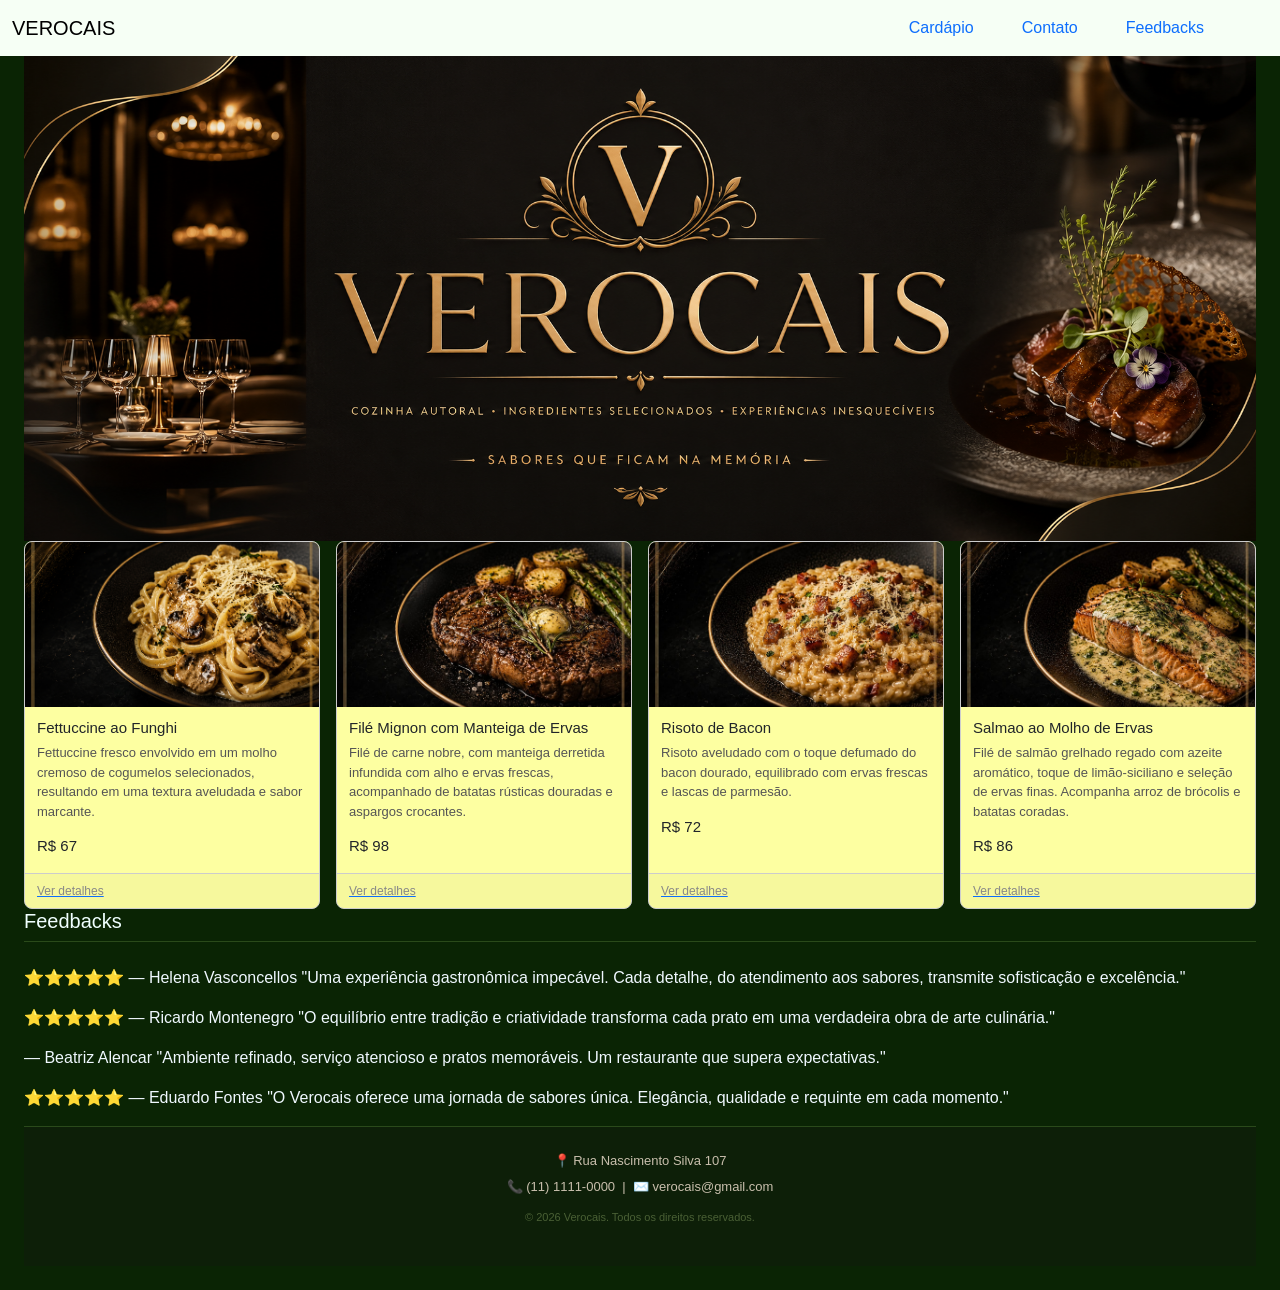
==== site-bootstrap/index.html @ e0255513 "Add files via upload" ====
<!DOCTYPE html>
<html lang="pt-BR">
<head>
  <meta charset="UTF-8" />
  <meta name="viewport" content="width=device-width, initial-scale=1.0" />
  <title>VEROCAIS</title>
    <link rel="stylesheet" href=" https://cdn.jsdelivr.net/npm/bootstrap@5.3.8/dist/css/bootstrap.min.css">
  
  <link rel="stylesheet" href="style.css">
</head>
<body>
<nav id="cabecalho" class="navbar fixed-top cabecalho">
  <div class="container-fluid">
    <a class="navbar-brand" href="#">VEROCAIS</a>
    <ul class="nav justify-content-center" style="gap: 1rem;">
  <li class="nav-item">
    <a class="nav-link active" aria-current="page" href="cardapio.html">Cardápio</a>
  </li>
  <li class="nav-item">
    <a class="nav-link" href="#contato">Contato</a>
  </li>
  <li class="nav-item">
    <a class="nav-link" href="#feedbacks">Feedbacks</a>
  </li>
  <li class="nav-item">
    <a class="nav-link disabled" aria-disabled="true"></a>
  </li>
</ul>
  </div>
 
</nav>

img/pca
vero

  <div class="hero-banner">
    <picture>
     
      <source media="(max-width: 480px)" srcset="img/pca.jpeg" />


     
      <source media="(max-width: 860px)" srcset="img/dsa.jpeg" />

     
      <img src="img/vero.png" alt="Verocais — Sabores que ficam na memória" />
    </picture>
  </div>

 
  <div class="grid">

    <div class="card">
      <div class="card-thumb"><img src="img/macarrao.png" alt="Imagem do card" /></div>
      <div class="card-body">
        <h2>Fettuccine ao Funghi</h2>
        <p>Fettuccine fresco envolvido em um molho cremoso de cogumelos selecionados, resultando em uma textura aveludada e sabor marcante.</p>
        <h2>R$ 67</h2>
      </div>
      <a href="selecionado.html">
        <div class="card-footer">Ver detalhes</div>
      </a>
    </div>

    <div class="card">
      <div class="card-thumb"><img src="img/carne.jpg" alt="Imagem do card" /></div>
      <div class="card-body">
        <h2>Filé Mignon com Manteiga de Ervas</h2>
        <p>Filé de carne nobre, com manteiga derretida infundida com alho e ervas frescas, acompanhado de batatas rústicas douradas e aspargos crocantes.</p>
        <h2>R$ 98</h2>
      </div>
      <a href="cardapio.html">
        <div class="card-footer">Ver detalhes</div>
      </a>
    </div>

    <div class="card">
      <div class="card-thumb"><img src="img/risotobacon.jpg" alt="Imagem do card" /></div>
      <div class="card-body">
        <h2>Risoto de Bacon</h2>
        <p>Risoto aveludado com o toque defumado do bacon dourado, equilibrado com ervas frescas e lascas de parmesão.</p>
        <h2>R$ 72</h2>
      </div>
      <a href="cardapio.html">
        <div class="card-footer">Ver detalhes</div>
      </a>
    </div>

    <div class="card">
      <div class="card-thumb"><img src="img/salmao.jpg" alt="Imagem do card" /></div>
      <div class="card-body">
        <h2> Salmao ao Molho de Ervas</h2>
        <p>Filé de salmão grelhado regado com azeite aromático, toque de limão-siciliano e seleção de ervas finas. Acompanha arroz de brócolis e batatas coradas.
        </p>
        <h2>R$ 86</h2>
        </div>
         <a href="cardapio.html">
           <div class="card-footer">Ver detalhes</div>
         </a>
      </div>
      </div>
      
     
      <div id="feedbacks" >
        
        
         <h1>Feedbacks</h1>
         
         <p>⭐⭐⭐⭐⭐ — Helena Vasconcellos

"Uma experiência gastronômica impecável. Cada detalhe, do atendimento aos sabores, transmite sofisticação e excelência."</p>

<p>⭐⭐⭐⭐⭐ — Ricardo Montenegro

"O equilíbrio entre tradição e criatividade transforma cada prato em uma verdadeira obra de arte culinária."</p>

<p> — Beatriz Alencar

"Ambiente refinado, serviço atencioso e pratos memoráveis. Um restaurante que supera expectativas."</p>

<p>⭐⭐⭐⭐⭐ — Eduardo Fontes

"O Verocais oferece uma jornada de sabores única. Elegância, qualidade e requinte em cada momento."</p>
      </div>
     

  
 <footer id="contato" style="background:#0d1f08; border-top:1px solid #2a4a1a; padding:1.5rem 2rem; text-align:center; font-family:sans-serif;">
  <p style="color:#c9bfad; font-size:13px; margin-bottom:0.4rem;">
    📍 Rua Nascimento Silva 107
  </p>
  <p style="color:#c9bfad; font-size:13px; margin-bottom:0.4rem;">
    📞 (11) 1111-0000 &nbsp;|&nbsp; ✉️ verocais@gmail.com
  </p>
  <p style="color:#4a6035; font-size:11px; margin-top:0.8rem;">
    © 2026 Verocais. Todos os direitos reservados.
  </p>
</footer>
</body>
</html>
---- site-bootstrap/style.css ----
#cabecalho{ background-color: rgb(246, 255, 245);
  

}
  * { box-sizing: border-box; margin: 0; padding: 0; }

    .hero-banner {
      width: 100%;
      display: flex;
      justify-content: center;
      align-items: center;
      overflow: hidden;
    }

    .hero-banner img {
      width: 100%;
      height: auto;
      display: block;
      object-fit: cover;
      object-position: center center;
    }

    @media (max-width: 860px) {
      .hero-banner img {
        height: 320px;
      }
    }

    @media (max-width: 480px) {
      .hero-banner img {
        height: 220px;
      }
    }


    

    body {
      font-family: sans-serif;
      padding: 24px;
      background: #0a2404;
    }

    h1 {
      margin-bottom: 24px;
      font-size: 20px;
      color: azure;
    }

   

    .grid {
      display: grid;
      gap: 16px;

    
      grid-template-columns: repeat(4, 1fr);
    }

    /* Tablet: 2 colunas */
    @media (max-width: 900px) {
      .grid {
        grid-template-columns: repeat(2, 1fr);
      }
    }

    /* Mobile: 1 coluna */
    @media (max-width: 540px) {
      .grid {
        grid-template-columns: 1fr;
      }
    }

   

    .card { 
      background: rgb(253, 255, 161);
      border: 1px solid #ccc;
      border-radius: 8px;
      overflow: hidden;
    }

    .card-thumb {
      background: #ddd;
      aspect-ratio: 16 / 9;
      overflow: hidden;   
    }

    .card-thumb img {
      width: 100%;
      height: 100%;
      object-fit: cover;  
      display: block;     
    }

    .card-body {
      padding: 12px;
    }

    .card-body h2 {
      font-size: 15px;
      margin-bottom: 6px;
    }

    .card-body p {
      font-size: 13px;
      color: #555;
    }

    .card-footer {
      border-top: 1px solid #ccc;
      padding: 8px 12px;
      font-size: 12px;
      color: #888;
    }
.grid {
  display: grid;
  gap: 16px;
  grid-template-columns: repeat(4, 1fr); 
}

@media (max-width: 900px) {
  .grid { grid-template-columns: repeat(2, 1fr); } 
}

@media (max-width: 540px) {
  .grid { grid-template-columns: 1fr; } 
}
.card-thumb {
  background: #ddd;
  aspect-ratio: 16 / 9;

  
  overflow: hidden;
}

.card-thumb image.png {
  width: 100%;
  height: 100%;
  object-fit: cover;  
  display: block;      
}

#feedbacks{
    color: aliceblue;
}

    #feedbacks h1 {
  border-bottom: 1px solid #2a4a1a;
  padding-bottom: 0.5rem;
  margin-bottom: 1.5rem;
}
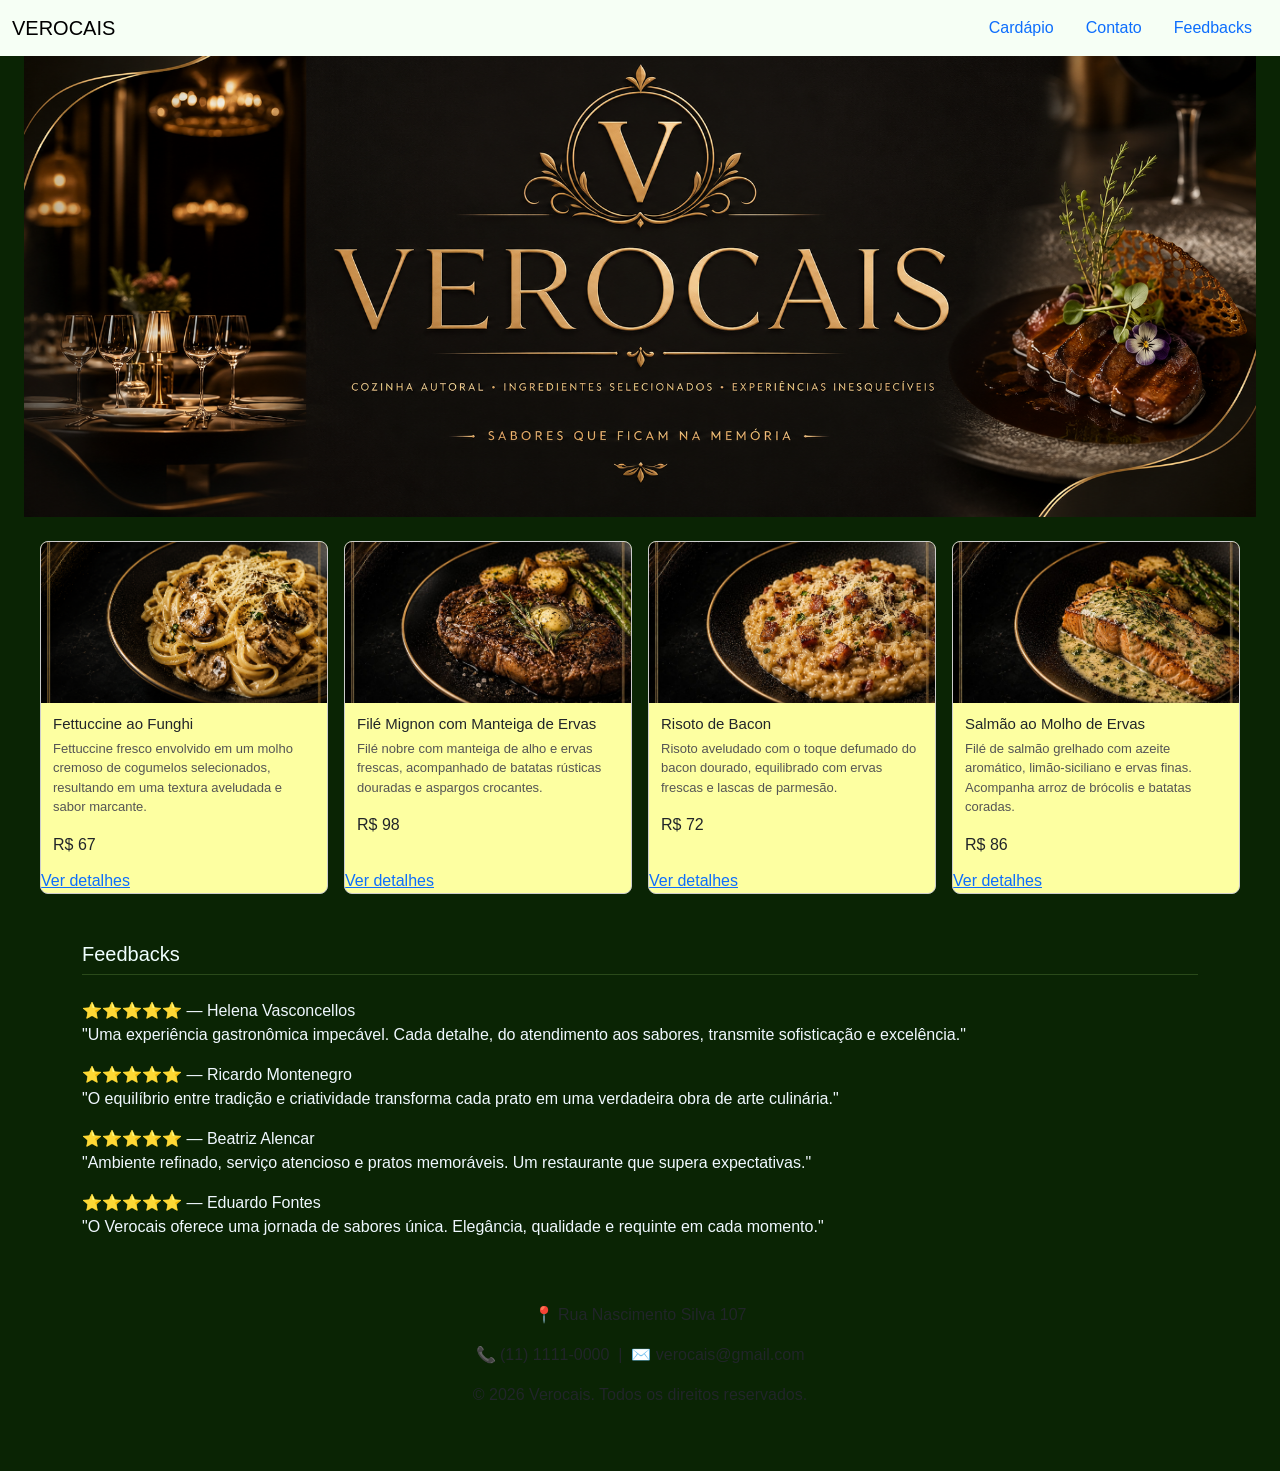
==== commit 80f7c884: "Update index.html" ====
--- a/site-bootstrap/index.html
+++ b/site-bootstrap/index.html
@@ -4,137 +4,111 @@
   <meta charset="UTF-8" />
   <meta name="viewport" content="width=device-width, initial-scale=1.0" />
   <title>VEROCAIS</title>
-    <link rel="stylesheet" href=" https://cdn.jsdelivr.net/npm/bootstrap@5.3.8/dist/css/bootstrap.min.css">
-  
+  <link rel="stylesheet" href="https://cdn.jsdelivr.net/npm/bootstrap@5.3.8/dist/css/bootstrap.min.css">
   <link rel="stylesheet" href="style.css">
 </head>
 <body>
-<nav id="cabecalho" class="navbar fixed-top cabecalho">
-  <div class="container-fluid">
-    <a class="navbar-brand" href="#">VEROCAIS</a>
-    <ul class="nav justify-content-center" style="gap: 1rem;">
-  <li class="nav-item">
-    <a class="nav-link active" aria-current="page" href="cardapio.html">Cardápio</a>
-  </li>
-  <li class="nav-item">
-    <a class="nav-link" href="#contato">Contato</a>
-  </li>
-  <li class="nav-item">
-    <a class="nav-link" href="#feedbacks">Feedbacks</a>
-  </li>
-  <li class="nav-item">
-    <a class="nav-link disabled" aria-disabled="true"></a>
-  </li>
-</ul>
-  </div>
+
  
-</nav>
+  <nav id="cabecalho" class="navbar fixed-top">
+    <div class="container-fluid">
+      <a class="navbar-brand" href="index.html">VEROCAIS</a>
+      <ul class="nav">
+        <li class="nav-item"><a class="nav-link active" href="cardapio.html">Cardápio</a></li>
+        <li class="nav-item"><a class="nav-link" href="#contato">Contato</a></li>
+        <li class="nav-item"><a class="nav-link" href="#feedbacks">Feedbacks</a></li>
+      </ul>
+    </div>
+  </nav>
 
-img/pca
-vero
-
+  
   <div class="hero-banner">
     <picture>
-     
       <source media="(max-width: 480px)" srcset="img/pca.jpeg" />
-
-
-     
       <source media="(max-width: 860px)" srcset="img/dsa.jpeg" />
-
-     
       <img src="img/vero.png" alt="Verocais — Sabores que ficam na memória" />
     </picture>
   </div>
 
+  
+  <div class="container-fluid px-3 py-4">
+    <div class="row g-3">
+
+      <div class="col-12 col-sm-6 col-lg-3">
+        <div class="card h-100">
+          <div class="card-thumb">
+            <img src="img/macarrao.png" alt="Fettuccine ao Funghi" />
+          </div>
+          <div class="card-body">
+            <h2>Fettuccine ao Funghi</h2>
+            <p>Fettuccine fresco envolvido em um molho cremoso de cogumelos selecionados, resultando em uma textura aveludada e sabor marcante.</p>
+            <span class="preco">R$ 67</span>
+          </div>
+          <a href="selecionado.html" class="card-footer-link">Ver detalhes</a>
+        </div>
+      </div>
+
+      <div class="col-12 col-sm-6 col-lg-3">
+        <div class="card h-100">
+          <div class="card-thumb">
+            <img src="img/carne.jpg" alt="Filé Mignon com Manteiga de Ervas" />
+          </div>
+          <div class="card-body">
+            <h2>Filé Mignon com Manteiga de Ervas</h2>
+            <p>Filé nobre com manteiga de alho e ervas frescas, acompanhado de batatas rústicas douradas e aspargos crocantes.</p>
+            <span class="preco">R$ 98</span>
+          </div>
+          <a href="cardapio.html" class="card-footer-link">Ver detalhes</a>
+        </div>
+      </div>
+
+      <div class="col-12 col-sm-6 col-lg-3">
+        <div class="card h-100">
+          <div class="card-thumb">
+            <img src="img/risotobacon.jpg" alt="Risoto de Bacon" />
+          </div>
+          <div class="card-body">
+            <h2>Risoto de Bacon</h2>
+            <p>Risoto aveludado com o toque defumado do bacon dourado, equilibrado com ervas frescas e lascas de parmesão.</p>
+            <span class="preco">R$ 72</span>
+          </div>
+          <a href="cardapio.html" class="card-footer-link">Ver detalhes</a>
+        </div>
+      </div>
+
+      <div class="col-12 col-sm-6 col-lg-3">
+        <div class="card h-100">
+          <div class="card-thumb">
+            <img src="img/salmao.jpg" alt="Salmão ao Molho de Ervas" />
+          </div>
+          <div class="card-body">
+            <h2>Salmão ao Molho de Ervas</h2>
+            <p>Filé de salmão grelhado com azeite aromático, limão-siciliano e ervas finas. Acompanha arroz de brócolis e batatas coradas.</p>
+            <span class="preco">R$ 86</span>
+          </div>
+          <a href="cardapio.html" class="card-footer-link">Ver detalhes</a>
+        </div>
+      </div>
+
+    </div>
+  </div>
+
+
+  <div id="feedbacks" class="container py-4">
+    <h1>Feedbacks</h1>
+    <p>⭐⭐⭐⭐⭐ — Helena Vasconcellos<br>"Uma experiência gastronômica impecável. Cada detalhe, do atendimento aos sabores, transmite sofisticação e excelência."</p>
+    <p>⭐⭐⭐⭐⭐ — Ricardo Montenegro<br>"O equilíbrio entre tradição e criatividade transforma cada prato em uma verdadeira obra de arte culinária."</p>
+    <p>⭐⭐⭐⭐⭐ — Beatriz Alencar<br>"Ambiente refinado, serviço atencioso e pratos memoráveis. Um restaurante que supera expectativas."</p>
+    <p>⭐⭐⭐⭐⭐ — Eduardo Fontes<br>"O Verocais oferece uma jornada de sabores única. Elegância, qualidade e requinte em cada momento."</p>
+  </div>
+
  
-  <div class="grid">
+  <footer id="contato" class="text-center py-4 px-3">
+    <p>📍 Rua Nascimento Silva 107</p>
+    <p>📞 (11) 1111-0000 &nbsp;|&nbsp; ✉️ verocais@gmail.com</p>
+    <p class="copy">© 2026 Verocais. Todos os direitos reservados.</p>
+  </footer>
 
-    <div class="card">
-      <div class="card-thumb"><img src="img/macarrao.png" alt="Imagem do card" /></div>
-      <div class="card-body">
-        <h2>Fettuccine ao Funghi</h2>
-        <p>Fettuccine fresco envolvido em um molho cremoso de cogumelos selecionados, resultando em uma textura aveludada e sabor marcante.</p>
-        <h2>R$ 67</h2>
-      </div>
-      <a href="selecionado.html">
-        <div class="card-footer">Ver detalhes</div>
-      </a>
-    </div>
-
-    <div class="card">
-      <div class="card-thumb"><img src="img/carne.jpg" alt="Imagem do card" /></div>
-      <div class="card-body">
-        <h2>Filé Mignon com Manteiga de Ervas</h2>
-        <p>Filé de carne nobre, com manteiga derretida infundida com alho e ervas frescas, acompanhado de batatas rústicas douradas e aspargos crocantes.</p>
-        <h2>R$ 98</h2>
-      </div>
-      <a href="cardapio.html">
-        <div class="card-footer">Ver detalhes</div>
-      </a>
-    </div>
-
-    <div class="card">
-      <div class="card-thumb"><img src="img/risotobacon.jpg" alt="Imagem do card" /></div>
-      <div class="card-body">
-        <h2>Risoto de Bacon</h2>
-        <p>Risoto aveludado com o toque defumado do bacon dourado, equilibrado com ervas frescas e lascas de parmesão.</p>
-        <h2>R$ 72</h2>
-      </div>
-      <a href="cardapio.html">
-        <div class="card-footer">Ver detalhes</div>
-      </a>
-    </div>
-
-    <div class="card">
-      <div class="card-thumb"><img src="img/salmao.jpg" alt="Imagem do card" /></div>
-      <div class="card-body">
-        <h2> Salmao ao Molho de Ervas</h2>
-        <p>Filé de salmão grelhado regado com azeite aromático, toque de limão-siciliano e seleção de ervas finas. Acompanha arroz de brócolis e batatas coradas.
-        </p>
-        <h2>R$ 86</h2>
-        </div>
-         <a href="cardapio.html">
-           <div class="card-footer">Ver detalhes</div>
-         </a>
-      </div>
-      </div>
-      
-     
-      <div id="feedbacks" >
-        
-        
-         <h1>Feedbacks</h1>
-         
-         <p>⭐⭐⭐⭐⭐ — Helena Vasconcellos
-
-"Uma experiência gastronômica impecável. Cada detalhe, do atendimento aos sabores, transmite sofisticação e excelência."</p>
-
-<p>⭐⭐⭐⭐⭐ — Ricardo Montenegro
-
-"O equilíbrio entre tradição e criatividade transforma cada prato em uma verdadeira obra de arte culinária."</p>
-
-<p> — Beatriz Alencar
-
-"Ambiente refinado, serviço atencioso e pratos memoráveis. Um restaurante que supera expectativas."</p>
-
-<p>⭐⭐⭐⭐⭐ — Eduardo Fontes
-
-"O Verocais oferece uma jornada de sabores única. Elegância, qualidade e requinte em cada momento."</p>
-      </div>
-     
-
-  
- <footer id="contato" style="background:#0d1f08; border-top:1px solid #2a4a1a; padding:1.5rem 2rem; text-align:center; font-family:sans-serif;">
-  <p style="color:#c9bfad; font-size:13px; margin-bottom:0.4rem;">
-    📍 Rua Nascimento Silva 107
-  </p>
-  <p style="color:#c9bfad; font-size:13px; margin-bottom:0.4rem;">
-    📞 (11) 1111-0000 &nbsp;|&nbsp; ✉️ verocais@gmail.com
-  </p>
-  <p style="color:#4a6035; font-size:11px; margin-top:0.8rem;">
-    © 2026 Verocais. Todos os direitos reservados.
-  </p>
-</footer>
 </body>
 </html>
+
